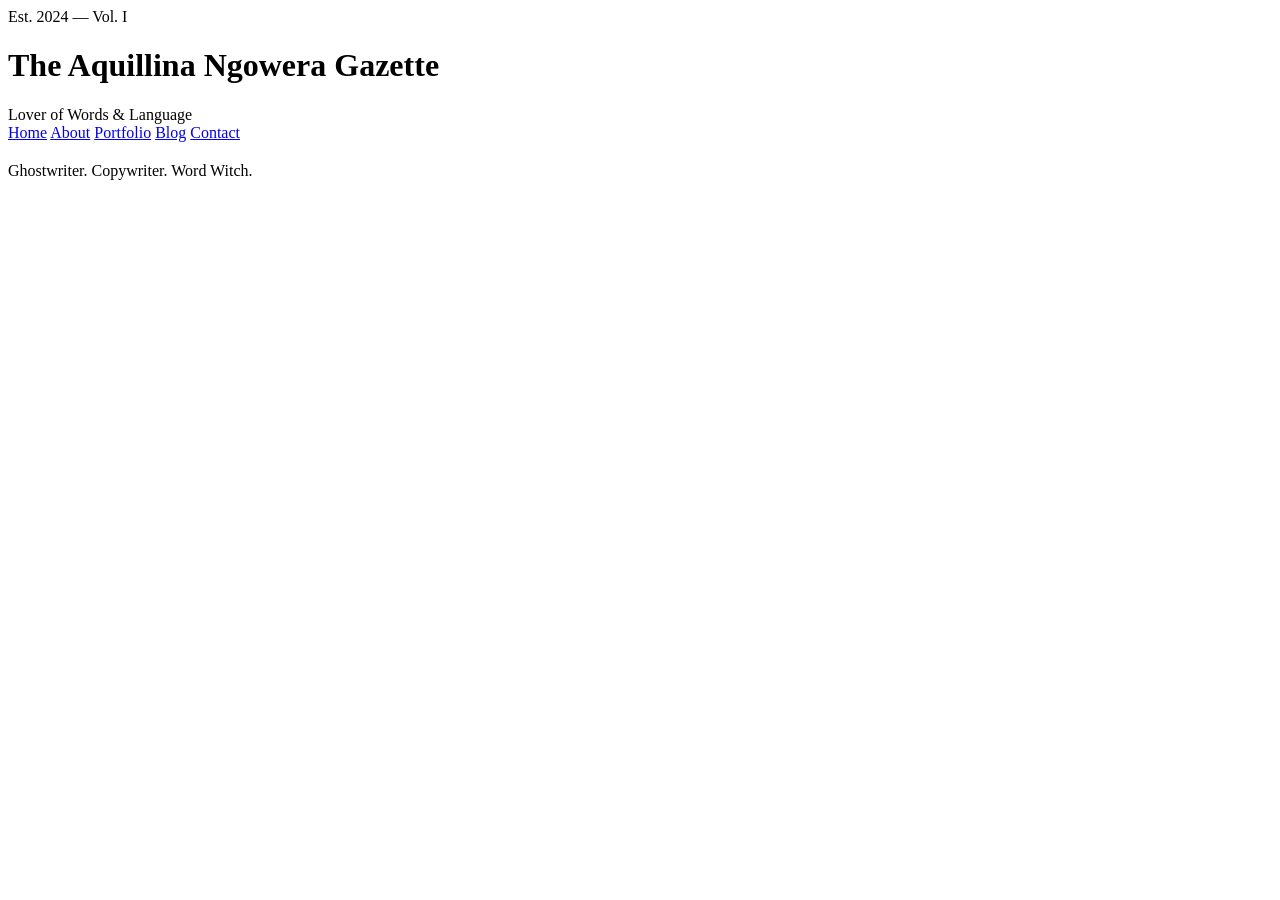
==== index.html @ e3ee9ff1 "Create index.html" ====
<!DOCTYPE html>
<html lang="en">
<head>
  <meta charset="UTF-8">
  <meta name="viewport" content="width=device-width, initial-scale=1.0">
  <meta name="description" content="Aquillina Ngowera — Freelance content writer, ghostwriter and copywriter.">
  <title>Aquillina Ngowera — Writer & Linguist</title>
  <link rel="preconnect" href="https://fonts.googleapis.com">
  <link rel="preconnect" href="https://fonts.gstatic.com" crossorigin>
  <link href="https://fonts.googleapis.com/css2?family=Playfair+Display:wght@400;700;900&family=IM+Fell+English:ital@0;1&family=Special+Elite&display=swap" rel="stylesheet">
  <link rel="stylesheet" href="css/style.css">
  <link rel="stylesheet" href="css/animations.css">
</head>
<body>
  <header class="masthead">
    <div class="masthead-date">Est. 2024 — Vol. I</div>
    <h1 class="masthead-title">The Aquillina Ngowera Gazette</h1>
    <div class="masthead-tagline">Lover of Words & Language</div>
    <nav class="masthead-nav">
      <a href="index.html">Home</a>
      <a href="about.html">About</a>
      <a href="portfolio.html">Portfolio</a>
      <a href="blog.html">Blog</a>
      <a href="contact.html">Contact</a>
    </nav>
  </header>

  <main class="container">
    <section class="hero scroll-reveal">
      <div class="comic-panel hero-panel text-center">
        <h2 class="hero-headline" id="typewriter-text"></h2>
        <div class="speech-bubble">
          Ghostwriter. Copywriter. Word Witch.
        </div>
      </div>
    </section>
  </main>

  <script src="js/main.js"></script>
  <script src="js/typewriter.js"></script>
</body>
</html>
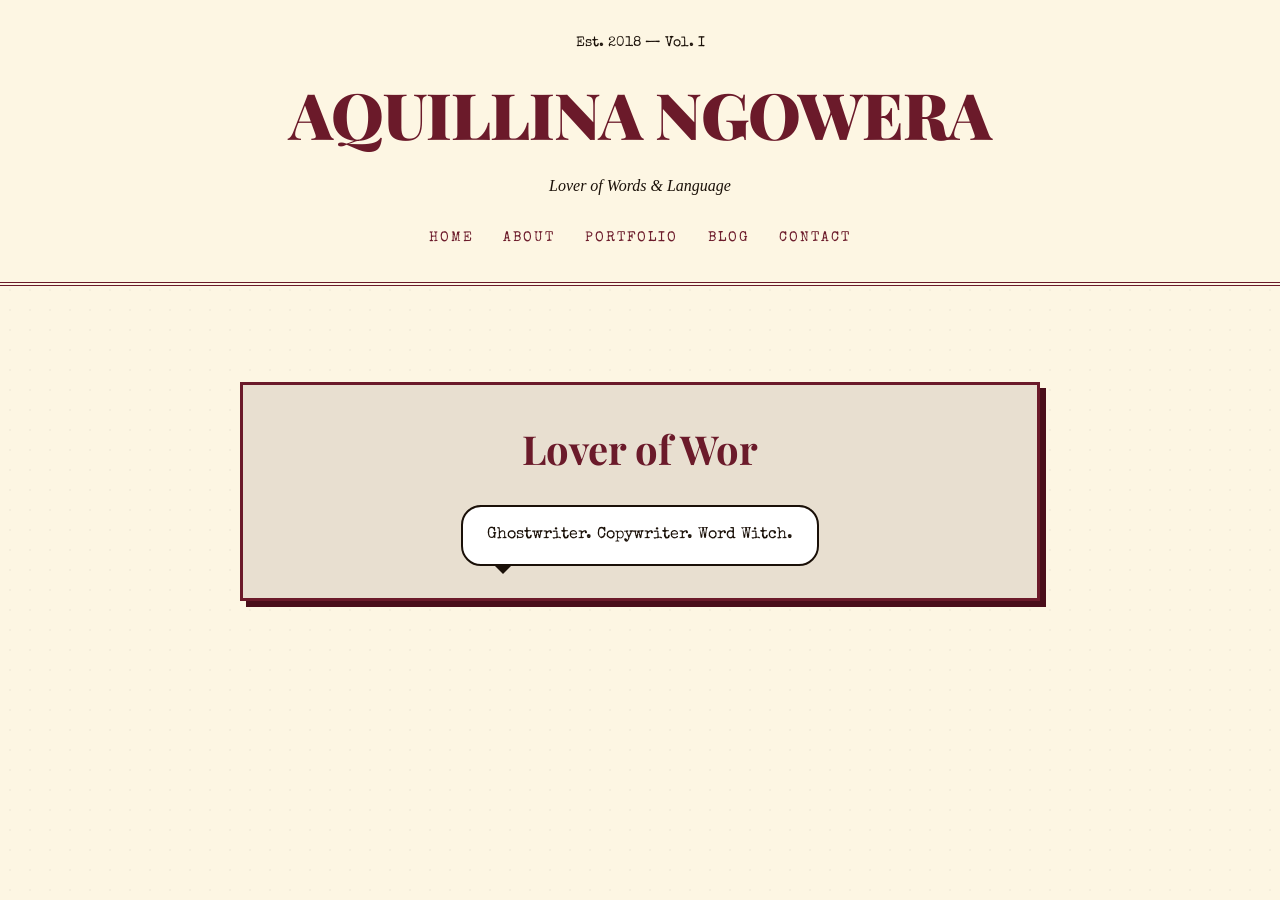
==== commit ba082d11: "Update index.html" ====
--- a/index.html
+++ b/index.html
@@ -13,8 +13,8 @@
 </head>
 <body>
   <header class="masthead">
-    <div class="masthead-date">Est. 2024 — Vol. I</div>
-    <h1 class="masthead-title">The Aquillina Ngowera Gazette</h1>
+    <div class="masthead-date">Est. 2018 — Vol. I</div>
+    <h1 class="masthead-title">Aquillina Ngowera</h1>
     <div class="masthead-tagline">Lover of Words & Language</div>
     <nav class="masthead-nav">
       <a href="index.html">Home</a>
--- a/css/style.css
+++ b/css/style.css
@@ -0,0 +1,141 @@
+:root {
+  --burgundy:      #6B1A2A;   /* Primary — deep ink burgundy */
+  --burgundy-dark: #4A0E1A;   /* Hover states, shadows */
+  --burgundy-light:#F9F0F2;   /* Backgrounds, panels */
+  --cream:         #FDF6E3;   /* Page background */
+  --ink:           #1A1008;   /* Body text */
+  --gold:          #C8963E;   /* Accent, borders, stars */
+  --newsprint:     #E8DFD0;   /* Panel backgrounds */
+}
+
+* { box-sizing: border-box; margin: 0; padding: 0; }
+
+body {
+  background-color: var(--cream);
+  background-image: radial-gradient(circle, #00000008 1px, transparent 1px);
+  background-size: 20px 20px;
+  font-family: 'IM Fell English', serif;
+  color: var(--ink);
+  line-height: 1.6;
+}
+
+h1, h2, h3 { font-family: 'Playfair Display', serif; color: var(--burgundy); }
+p { margin-bottom: 1rem; font-size: 1.1rem; }
+
+.container { max-width: 1200px; margin: 0 auto; padding: 2rem; }
+.text-center { text-align: center; }
+
+/* MASTHEAD / NAV */
+.masthead {
+  text-align: center;
+  border-bottom: 4px double var(--burgundy);
+  padding: 2rem 1rem;
+  background: var(--cream);
+}
+.masthead-date { font-family: 'Special Elite', cursive; font-size: 0.9rem; }
+.masthead-title {
+  font-size: clamp(2rem, 6vw, 4rem);
+  font-weight: 900;
+  letter-spacing: -1px;
+  text-transform: uppercase;
+  margin: 0.5rem 0;
+}
+.masthead-tagline { font-style: italic; margin-bottom: 1.5rem; }
+.masthead-nav a {
+  font-family: 'Special Elite', cursive;
+  color: var(--burgundy);
+  text-decoration: none;
+  margin: 0 0.8rem;
+  text-transform: uppercase;
+  letter-spacing: 2px;
+  font-size: 0.85rem;
+  transition: color 0.3s;
+}
+.masthead-nav a:hover { color: var(--gold); }
+
+/* COMIC PANELS */
+.comic-panel {
+  border: 3px solid var(--burgundy);
+  box-shadow: 6px 6px 0px var(--burgundy-dark);
+  background: var(--newsprint);
+  padding: 2rem;
+  position: relative;
+  transition: transform 0.3s;
+}
+.comic-panel:hover {
+  transform: translate(-3px, -3px);
+  box-shadow: 9px 9px 0px var(--burgundy-dark);
+}
+
+/* HERO SECTION */
+.hero { margin: 4rem auto; max-width: 800px; }
+.hero-headline { font-size: 2.5rem; min-height: 4rem; }
+
+/* SPEECH BUBBLE */
+.speech-bubble {
+  background: white;
+  border: 2px solid var(--ink);
+  border-radius: 20px;
+  padding: 1rem 1.5rem;
+  display: inline-block;
+  position: relative;
+  font-family: 'Special Elite', cursive;
+  margin-top: 1.5rem;
+}
+.speech-bubble::after {
+  content: ''; position: absolute;
+  bottom: -20px; left: 30px;
+  border: 10px solid transparent;
+  border-top-color: var(--ink);
+}
+
+/* ABOUT PAGE */
+.about-grid { display: grid; grid-template-columns: 1fr 2fr; gap: 2rem; }
+.dropcap::first-letter {
+  font-family: 'Playfair Display', serif;
+  font-size: 4rem; font-weight: 900; float: left;
+  line-height: 1; padding-right: 0.1em;
+  color: var(--burgundy);
+}
+
+/* PORTFOLIO / BLOG GRIDS */
+.portfolio-grid {
+  display: grid; grid-template-columns: repeat(auto-fit, minmax(300px, 1fr)); gap: 2rem;
+}
+
+/* PORTFOLIO CARD FLIP */
+.portfolio-card { perspective: 1000px; height: 280px; cursor: pointer; }
+.card-inner {
+  transition: transform 0.6s; transform-style: preserve-3d;
+  position: relative; height: 100%;
+}
+.portfolio-card:hover .card-inner { transform: rotateY(180deg); }
+.card-front, .card-back {
+  position: absolute; width: 100%; height: 100%; backface-visibility: hidden;
+}
+.card-back {
+  background: var(--burgundy); color: white;
+  transform: rotateY(180deg);
+  display: flex; flex-direction: column; justify-content: center; align-items: center;
+  border: 3px solid var(--gold); box-shadow: 6px 6px 0px var(--burgundy-dark);
+}
+.pub-stamp { font-family: 'Special Elite'; font-size: 0.8rem; margin-bottom: 10px; color: var(--gold); }
+.category-tag { font-family: 'Special Elite'; font-size: 0.7rem; background: var(--burgundy); color: white; padding: 3px 8px; position: absolute; bottom: 15px; left: 15px; }
+
+/* BUTTONS & FORMS */
+.read-btn, .filter-btn {
+  background: var(--gold); color: var(--ink);
+  padding: 0.5rem 1.5rem; font-family: 'Special Elite', cursive;
+  text-decoration: none; border: 2px solid var(--ink);
+  transition: 0.3s;
+}
+.read-btn:hover, .filter-btn:hover, .filter-btn.active { background: var(--burgundy); color: white; }
+.form-input {
+  padding: 1rem; border: 2px solid var(--ink);
+  background: var(--cream); font-family: 'IM Fell English', serif; font-size: 1.1rem;
+}
+
+@media (max-width: 768px) {
+  .about-grid { grid-template-columns: 1fr; }
+  .masthead-nav a { display: block; margin: 0.5rem 0; }
+}
--- a/css/animations.css
+++ b/css/animations.css
@@ -0,0 +1,33 @@
+@keyframes printIn {
+  from { opacity: 0; transform: translateY(30px) scale(0.97); }
+  to   { opacity: 1; transform: translateY(0)   scale(1); }
+}
+
+.comic-panel {
+  animation: printIn 0.5s ease forwards;
+  opacity: 0;
+}
+.comic-panel:nth-child(1) { animation-delay: 0.1s; }
+.comic-panel:nth-child(2) { animation-delay: 0.2s; }
+.comic-panel:nth-child(3) { animation-delay: 0.3s; }
+.comic-panel:nth-child(4) { animation-delay: 0.4s; }
+
+@keyframes inkDrop {
+  from { opacity: 0; filter: blur(4px); }
+  to   { opacity: 1; filter: blur(0); }
+}
+
+.masthead-title {
+  animation: inkDrop 1s ease forwards;
+}
+
+.scroll-reveal {
+  opacity: 0;
+  transform: translateY(40px);
+  transition: opacity 0.6s ease, transform 0.6s ease;
+}
+
+.scroll-reveal.visible {
+  opacity: 1;
+  transform: translateY(0);
+}
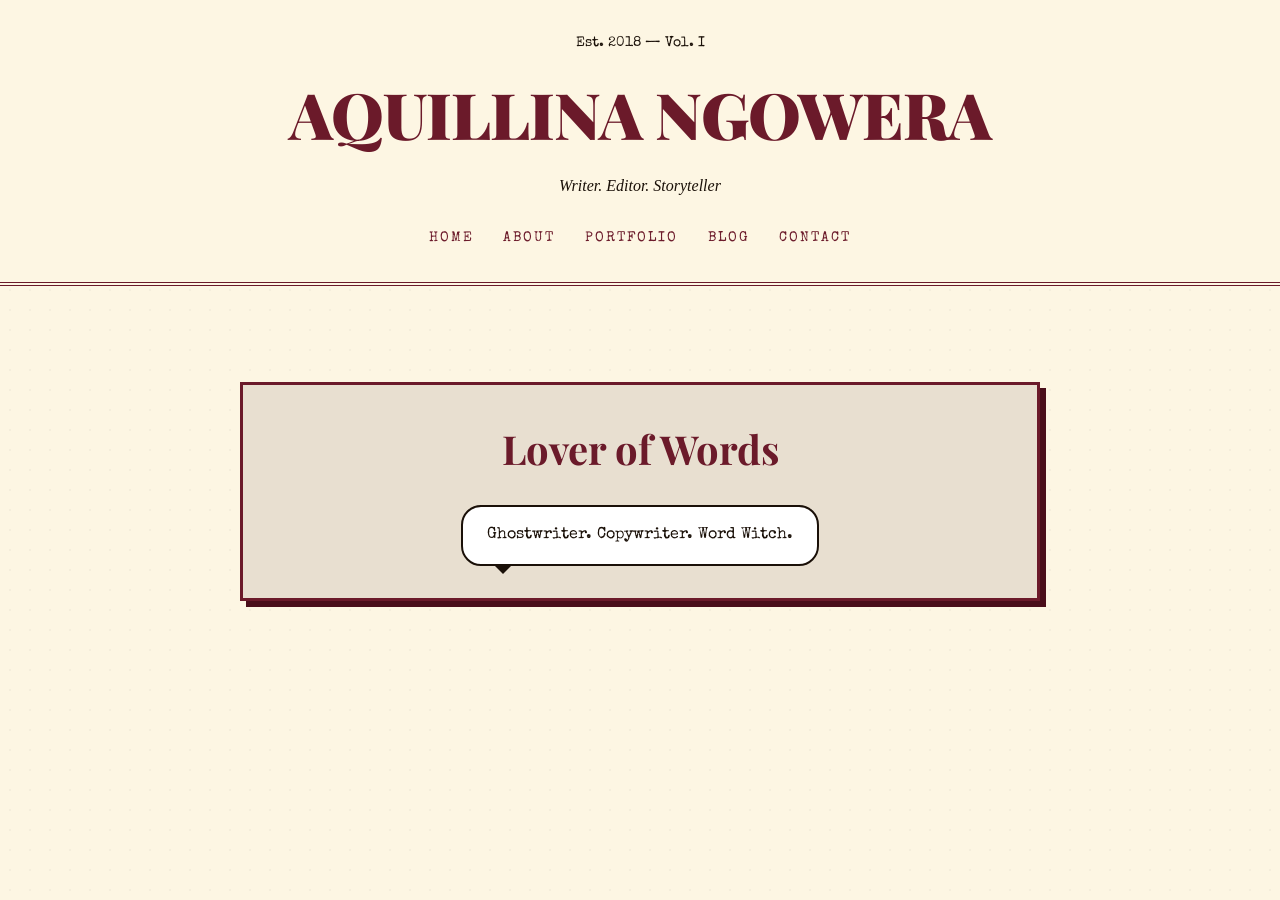
==== commit cbf753a3: "Update index.html" ====
--- a/index.html
+++ b/index.html
@@ -15,7 +15,7 @@
   <header class="masthead">
     <div class="masthead-date">Est. 2018 — Vol. I</div>
     <h1 class="masthead-title">Aquillina Ngowera</h1>
-    <div class="masthead-tagline">Lover of Words & Language</div>
+    <div class="masthead-tagline">Writer. Editor. Storyteller</div>
     <nav class="masthead-nav">
       <a href="index.html">Home</a>
       <a href="about.html">About</a>
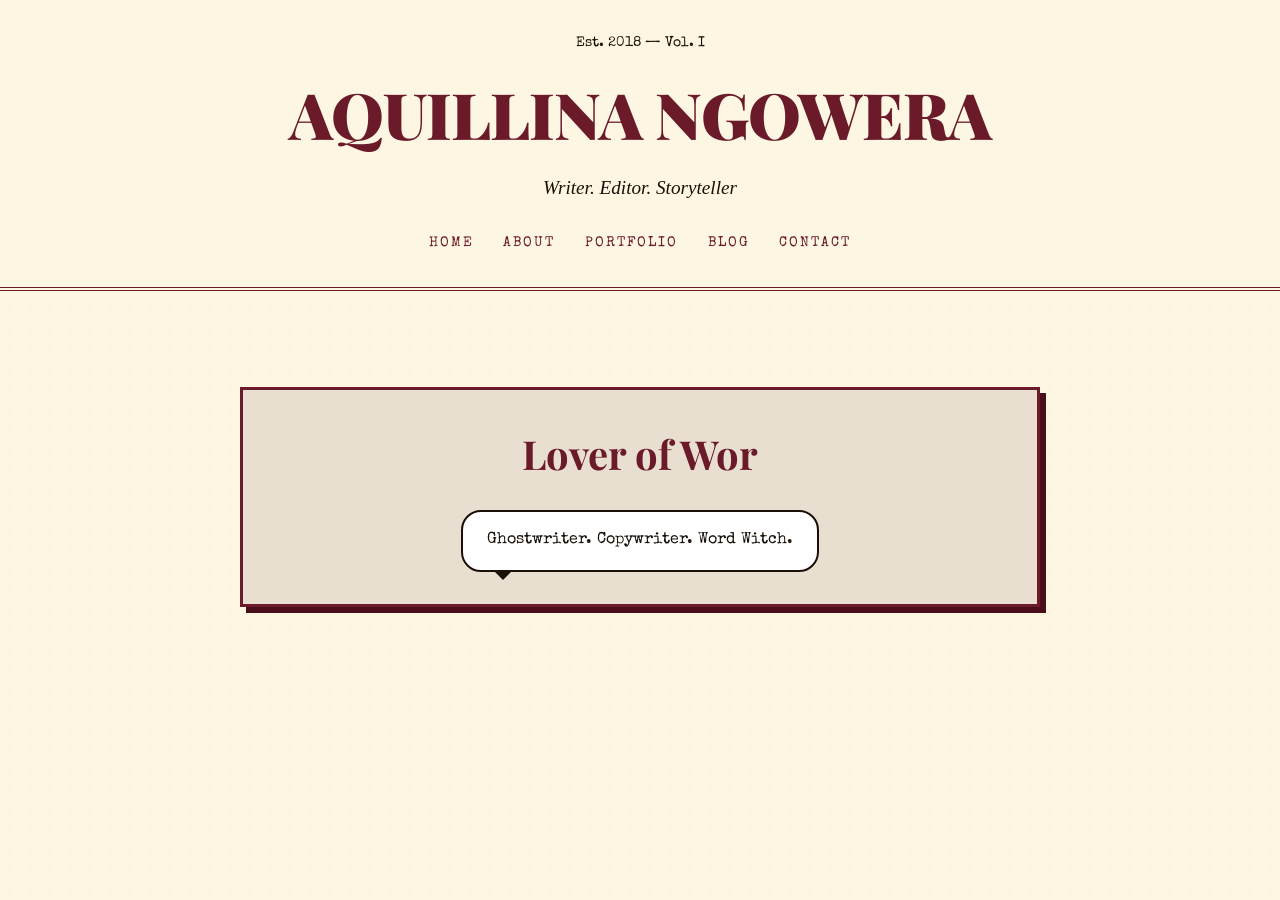
==== commit c2d94249: "Update index.html" ====
--- a/index.html
+++ b/index.html
@@ -14,8 +14,9 @@
 <body>
   <header class="masthead">
     <div class="masthead-date">Est. 2018 — Vol. I</div>
-    <h1 class="masthead-title">Aquillina Ngowera</h1>
-    <div class="masthead-tagline">Writer. Editor. Storyteller</div>
+    <h1 class="masthead-title">AQUILLINA NGOWERA</h1>
+    <!-- Updated Font Below to match the classic index feel -->
+    <div class="masthead-tagline" style="font-family: 'IM Fell English', serif; font-style: italic; font-size: 1.2rem; margin-bottom: 1.5rem;">Writer. Editor. Storyteller</div>
     <nav class="masthead-nav">
       <a href="index.html">Home</a>
       <a href="about.html">About</a>
@@ -39,4 +40,4 @@
   <script src="js/main.js"></script>
   <script src="js/typewriter.js"></script>
 </body>
-</html>
+</html>
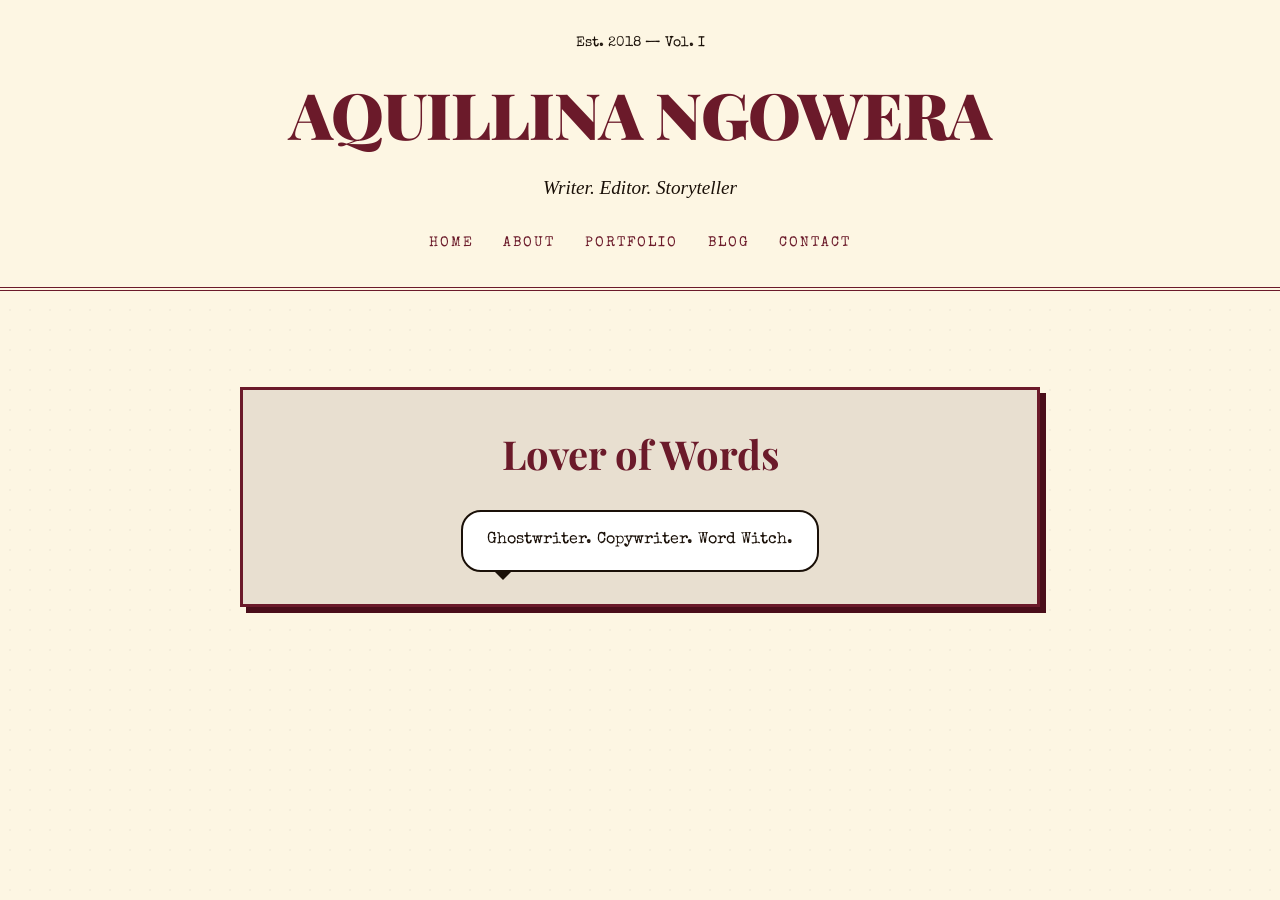
==== commit 96edc09b: "Update index.html" ====
--- a/index.html
+++ b/index.html
@@ -3,8 +3,28 @@
 <head>
   <meta charset="UTF-8">
   <meta name="viewport" content="width=device-width, initial-scale=1.0">
-  <meta name="description" content="Aquillina Ngowera — Freelance content writer, ghostwriter and copywriter.">
+  
+  <!-- Basic Website Info -->
   <title>Aquillina Ngowera — Writer & Linguist</title>
+  <meta name="description" content="Aquillina Panashe Ngowera is a freelance content writer, ghostwriter and editor.">
+
+  <!-- Favicon (The tiny picture on the browser tab) -->
+  <link rel="icon" href="files/profile.png" type="image/png">
+
+  <!-- Social Media Link Preview (WhatsApp, Facebook, LinkedIn) -->
+  <meta property="og:title" content="Aquillina Ngowera — Writer & Linguist">
+  <meta property="og:description" content="Aquillina Panashe Ngowera is a freelance content writer, ghostwriter and editor.">
+  <meta property="og:image" content="https://aquillinawrites.github.io/files/profile.png">
+  <meta property="og:url" content="https://aquillinawrites.github.io/">
+  <meta property="og:type" content="website">
+
+  <!-- Twitter / Large Image Card Preview -->
+  <meta name="twitter:card" content="summary_large_image">
+  <meta name="twitter:title" content="Aquillina Ngowera — Writer & Linguist">
+  <meta name="twitter:description" content="Aquillina Panashe Ngowera is a freelance content writer, ghostwriter and editor.">
+  <meta name="twitter:image" content="https://aquillinawrites.github.io/files/profile.png">
+
+  <!-- Fonts & CSS -->
   <link rel="preconnect" href="https://fonts.googleapis.com">
   <link rel="preconnect" href="https://fonts.gstatic.com" crossorigin>
   <link href="https://fonts.googleapis.com/css2?family=Playfair+Display:wght@400;700;900&family=IM+Fell+English:ital@0;1&family=Special+Elite&display=swap" rel="stylesheet">
